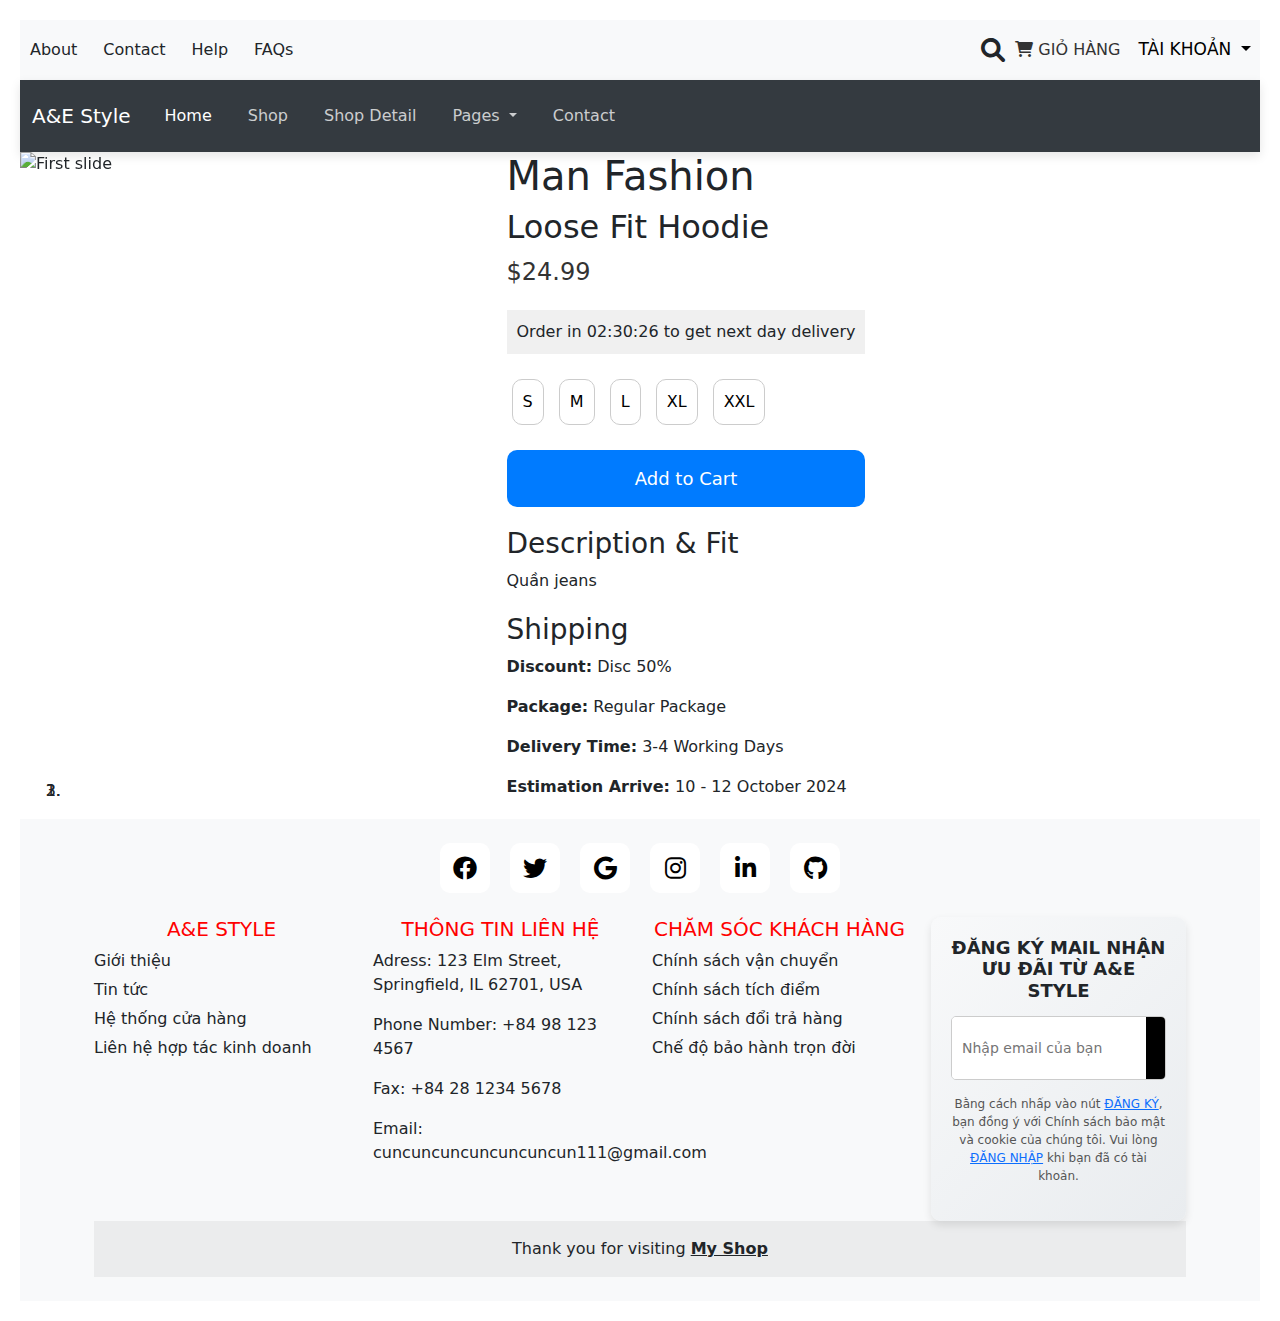
==== quanjean.html @ f5d5b28e "Update topbar and Add quanjean detail pagepage" ====
<!DOCTYPE html>
<html lang="en">
  <head>
    <meta charset="UTF-8" />
    <meta name="viewport" content="width=device-width, initial-scale=1.0" />
    <title>Quần Jeans</title>
  </head>
  <body>
<!------------------------ SlideBar -------------------->
    <!-- Topbar -->
    <div class="container-fluid bg-secondary py-2">
      <div class="row">
        <div class="col-lg-6 d-none d-lg-block">
          <div class="d-inline-flex align-items-center h-100">
            <a class="text-body me-3" href="#">About</a>
            <a class="text-body me-3" href="#">Contact</a>
            <a class="text-body me-3" href="#">Help</a>
            <a class="text-body me-3" href="#">FAQs</a>
          </div>
        </div>
        <div class="col-lg-6 text-center text-lg-end">
          <div class="d-inline-flex align-items-center">
            <div class="btn-group">
              <i
                class="fa-solid fa-magnifying-glass"
                style="
                  font-size: 24px;
                  display: flex;
                  align-items: center;
                  justify-content: center;
                "
              ></i>

              <a style="margin: 10px" href="#" target="blank"
                ><i class="fa-solid fa-cart-shopping"></i>
                GIỎ HÀNG
              </a>
              <button
                type="button"
                class="btn btn-sm btn-light dropdown-toggle"
                data-bs-toggle="dropdown"
                style="font-size: 17px"
              >
                TÀI KHOẢN
              </button>
              <ul class="dropdown-menu dropdown-menu-end">
                <li><a class="dropdown-item" href="signin.html">Sign in</a></li>
                <li>
                  <a class="dropdown-item" href="register.html">Register</a>
                </li>
              </ul>
            </div>
          </div>
        </div>
      </div>
    </div>

    <!-- Navbar -->
    <nav class="navbar navbar-expand-lg bg-dark navbar-dark py-3">
      <div class="container-fluid">
        <a class="navbar-brand" href="#">A&E Style</a>
        <button
          class="navbar-toggler"
          type="button"
          data-bs-toggle="collapse"
          data-bs-target="#navbarCollapse"
        >
          <span class="navbar-toggler-icon"></span>
        </button>
        <div class="collapse navbar-collapse" id="navbarCollapse">
          <ul class="navbar-nav me-auto mb-2 mb-lg-0">
            <li class="nav-item">
              <a class="nav-link active" href="index.html">Home</a>
            </li>
            <li class="nav-item">
              <a class="nav-link" href="shop.html">Shop</a>
            </li>
            <li class="nav-item">
              <a class="nav-link" href="detail.html">Shop Detail</a>
            </li>
            <li class="nav-item dropdown">
              <a
                class="nav-link dropdown-toggle"
                href="#"
                id="navbarDropdown"
                role="button"
                data-bs-toggle="dropdown"
              >
                Pages
              </a>
              <ul class="dropdown-menu">
                <li>
                  <a class="dropdown-item" href="cart.html">Shopping Cart</a>
                </li>
                <li>
                  <a class="dropdown-item" href="checkout.html">Checkout</a>
                </li>
              </ul>
            </li>
            <li class="nav-item">
              <a class="nav-link" href="contact.html">Contact</a>
            </li>
          </ul>
        </div>
      </div>
    </nav>
<!-- -----------------SlideBar------------------ -->

<!-- ------------------Body ------------------------ -->
<div class="detail-product">
    <div id="carouselExampleIndicators" class="carousel slide" data-ride="carousel">
    <ol class="carousel-indicators">
        <li data-target="#carouselExampleIndicators" data-slide-to="0" class="active"></li>
        <li data-target="#carouselExampleIndicators" data-slide-to="1"></li>
        <li data-target="#carouselExampleIndicators" data-slide-to="2"></li>
    </ol>
    <div class="carousel-inner">
        <div class="carousel-item active"style="wight: 10% !important;height: 500px">
        <img class="d-block w-100" src="https://www.joesjeans.com/cdn/shop/files/4cc7516a-b997-4d56-a4cd-059427c54369_1290x1800.jpg?v=1736285140"" alt="First slide">
        </div>
        <div class="carousel-item">
        <img class="d-block w-100" src="..." alt="Second slide">
        </div>
        <div class="carousel-item">
        <img class="d-block w-100" src="..." alt="Third slide">
        </div>
    </div>
    <a class="carousel-control-prev" href="#carouselExampleIndicators" role="button" data-slide="prev">
        <span class="carousel-control-prev-icon" aria-hidden="true"></span>
        <span class="sr-only">Previous</span>
    </a>
    <a class="carousel-control-next" href="#carouselExampleIndicators" role="button" data-slide="next">
        <span class="carousel-control-next-icon" aria-hidden="true"></span>
        <span class="sr-only">Next</span>
    </a>
    </div>


    <div class="product-details">
        <h1>Man Fashion</h1>
        <h2>Loose Fit Hoodie</h2>
        <p class="price">$24.99</p>
        <div class="delivery-info">
            Order in 02:30:26 to get next day delivery
        </div>
        <div class="size-selector">
            <button>S</button>
            <button>M</button>
            <button>L</button>
            <button>XL</button>
            <button>XXL</button>
        </div>
        <button class="add-to-cart">Add to Cart</button>
        <div class="description">
            <h3>Description & Fit</h3>
            <p>Quần jeans</p>
        </div>
        <div class="shipping-info">
            <h3>Shipping</h3>
            <p><strong>Discount:</strong> Disc 50%</p>
            <p><strong>Package:</strong> Regular Package</p>
            <p><strong>Delivery Time:</strong> 3-4 Working Days</p>
            <p><strong>Estimation Arrive:</strong> 10 - 12 October 2024</p>
        </div>
    </div>
</div>

<!-- ------- Footer ------------------ -->
    <footer class="bg-body-tertiary text-center">
      <!-- Grid container -->
      <div class="container p-4" >
        <!-- Section: Social media -->
        <section class="social-icons mb-4">
          <!-- Facebook -->
          <a
            class="icon facebook"
            href="https://www.facebook.com/profile.php?id=100086027893228"
            role="button"
          >
            <i class="fa-brands fa-facebook"></i>
          </a>

          <!-- Twitter -->
          <a
            class="icon twitter"
            href="https://x.com/cubededobeo"
            role="button"
          >
            <i class="fab fa-twitter"></i>
          </a>

          <!-- Google -->
          <a class="icon google" href="#" role="button">
            <i class="fab fa-google"></i>
          </a>

          <!-- Instagram -->
          <a class="icon instagram" href="#" role="button">
            <i class="fab fa-instagram"></i>
          </a>

          <!-- Linkedin -->
          <a class="icon linkedin" href="#" role="button">
            <i class="fab fa-linkedin-in"></i>
          </a>

          <!-- Github -->
          <a class="icon github" href="#" role="button">
            <i class="fab fa-github"></i>
          </a>
        </section>

        <!-- Section: Form -->
        <section class="">
          <form action="">
            <!--Grid row-->
            <div class="row d-flex justify-content-center"></div>
            <!--Grid row-->
          </form>
        </section>
        <!-- Section: Form -->
        <!-- Section: Links -->
        <section class="linkspart">
          <!--Grid row-->
          <div class="row">
            <!--Grid column-->
            <div class="col-lg-3 col-md-6 mb-4 mb-md-0">
              <h5 class="text-uppercase" style="color: red;">A&E Style</h5>
              <ul class="list-unstyled mb-0">
                <li><a class="text-body" href="#!">Giới thiệu</a></li>
                <li><a class="text-body" href="#!">Tin tức</a></li>
                <li><a class="text-body" href="#!">Hệ thống cửa hàng</a></li>
                <li><a class="text-body" href="#!">Liên hệ hợp tác kinh doanh</a></li>
              </ul>
            </div>
            <!--Grid column-->

            <!--Grid column-->
            <div class="col-lg-3 col-md-6 mb-4 mb-md-0">
              <h5 class="text-uppercase" style="color: red;">Thông tin liên hệ</h5>
              <ul class="list-unstyled mb-0">
                <li><p class="text-body">Adress: 123 Elm Street, Springfield, IL 62701, USA</p></li>
                <li><p class="text-body">Phone Number: +84 98 123 4567</p></li>
                <li><p class="text-body">Fax: +84 28 1234 5678</p></li>
                <li><p class="text-body">Email: cuncuncuncuncuncuncun111@gmail.com</p></li>
              </ul>
            </div>
            <!--Grid column-->

            <!--Grid column-->
            <div class="col-lg-3 col-md-6 mb-4 mb-md-0">
              <h5 class="text-uppercase" style="color: red;">Chăm sóc khách hàng</h5>
              <ul class="list-unstyled mb-0">
                <li><a class="text-body" href="#!">Chính sách vận chuyển</a></li>
                <li><a class="text-body" href="#!">Chính sách tích điểm</a></li>
                <li><a class="text-body" href="#!">Chính sách đổi trả hàng</a></li>
                <li><a class="text-body" href="#!">Chế độ bảo hành trọn đời</a></li>
              </ul>
            </div>
            <!--Grid column-->

            <!--Grid column-->
            <div class="col-lg-3 col-md-6 mb-4 mb-md-0">
              <div class="subscribe-box">
                <h2>Đăng ký mail nhận ưu đãi từ A&E Style</h2>
                <div class="input-container">
                  <input type="email" placeholder="Nhập email của bạn">
                  <button>Gửi ngay</button>
                </div>
                <p class="subscribe-text">
                  Bằng cách nhấp vào nút <a href="#">ĐĂNG KÝ</a>, bạn đồng ý với Chính sách bảo mật và cookie của chúng tôi. 
                  Vui lòng <a href="#">ĐĂNG NHẬP</a> khi bạn đã có tài khoản.
                </p>
              </div>
            </div>
            <!--Grid column-->
          </div>
          <!--Grid row-->
        </section>
        <!-- Section: Links -->

      <!-- Copyright -->
      <div
        class="text-center p-3"
        style="background-color: rgba(0, 0, 0, 0.05)"
      >
        Thank you for visiting
        <a class="text-reset fw-bold" href="#">My Shop</a>
      </div>
      <!-- Copyright -->
    </footer>
<!-- --------------------------Footer------------------ -->
     <link rel="stylesheet" href="quanjean.css" />
    <link
      href="https://cdn.jsdelivr.net/npm/bootstrap@5.3.3/dist/css/bootstrap.min.css"
      rel="stylesheet"
      integrity="sha384-QWTKZyjpPEjISv5WaRU9OFeRpok6YctnYmDr5pNlyT2bRjXh0JMhjY6hW+ALEwIH"
      crossorigin="anonymous"
    />
    <link
      rel="stylesheet"
      href="https://cdnjs.cloudflare.com/ajax/libs/font-awesome/6.0.0-beta3/css/all.min.css"
    />
    <script
      src="https://cdn.jsdelivr.net/npm/bootstrap@5.3.3/dist/js/bootstrap.bundle.min.js"
      integrity="sha384-YvpcrYf0tY3lHB60NNkmXc5s9fDVZLESaAA55NDzOxhy9GkcIdslK1eN7N6jIeHz"
      crossorigin="anonymous"
    ></script>
    <link
      rel="stylesheet"
      href="https://cdnjs.cloudflare.com/ajax/libs/font-awesome/6.0.0-beta3/css/all.min.css"
    />

  </body>
</html>
---- quanjean.css ----
/* Topbar */
.container-fluid.bg-secondary {
  background-color: #f8f9fa !important;
  padding: 10px 0;
}

.container-fluid.bg-secondary a {
  color: #333;
  text-decoration: none;
  margin: 0 10px;
}

.container-fluid.bg-secondary a:hover {
  color: #007bff;
}

/* Navbar */
.navbar.bg-dark {
  background-color: #343a40 !important;
  padding: 10px 0;
}

.navbar.bg-dark .nav-link {
  color: rgba(255, 255, 255, 0.75);
  margin: 0 10px;
}

.navbar.bg-dark .nav-link:hover {
  color: #fff;
}

.navbar.bg-dark .navbar-toggler {
  border-color: rgba(255, 255, 255, 0.1);
}

.navbar.bg-dark .navbar-toggler-icon {
  background-image: url("data:image/svg+xml;charset=utf8,%3Csvg viewBox='0 0 30 30' xmlns='http://www.w3.org/2000/svg'%3E%3Cpath stroke='rgba(255, 255, 255, 0.5)' stroke-width='2' stroke-linecap='round' stroke-miterlimit='10' d='M4 7h22M4 15h22M4 23h22'/%3E%3C/svg%3E");
}
/* Categories Button */
.btn.bg-primary {
  background-color: #007bff !important;
  border: none;
  color: #fff;
  padding: 10px 20px;
}

.btn.bg-primary:hover {
  background-color: #0056b3 !important;
}
body {
  font-family: Arial, sans-serif;
  margin: 0;
  padding: 20px;
}
.product-details {
  max-width: 600px;
  margin: auto;
}
.product-image {
  width: 100%;
  height: auto;
}
.price {
  font-size: 24px;
  color: #333;
}
.delivery-info {
  background-color: #f0f0f0;
  padding: 10px;
  margin: 20px 0;
  text-align: center;
}
.size-selector {
  margin: 20px 0;
}
.size-selector button {
  padding: 10px;
  margin: 5px;
  border-radius: 10px;
  border: 1px solid #ccc;
  background-color: #fff;
  cursor: pointer;
}
.add-to-cart {
  background-color: #007bff;
  border-radius: 10px;
  color: #fff;
  padding: 15px;
  width: 100%;
  border: none;
  cursor: pointer;
  font-size: 18px;
}
.detail-product {
  display: flex;
}
.description {
  margin: 20px 0;
}
.shipping-info {
  margin: 20px 0;
}

.col-lg-3 h5 {
  color: red !important;
}
.list-unstyled {
  text-align: left;
}

.social-icons {
  display: flex;
  gap: 30px;
}
.icon {
  width: 80px;
  height: 80px;
  display: flex;
  justify-content: center;
  align-items: center;
  border-radius: 20px;
  position: relative;
  transition: all 0.3s;
  font-size: 35px;
  background: white;
  text-decoration: none;
  color: black;
}
.social-icons {
  display: flex;
  gap: 20px;
  justify-content: center;
  align-items: center;
}
.icon i {
  animation: randomNeonColors 8s infinite;
}
@keyframes randomNeonColors {
  0%,
  100% {
    filter: drop-shadow(0 0 8px #00ffff) drop-shadow(0 0 12px #00ffff)
      brightness(1.5);
  }
  20% {
    filter: drop-shadow(0 0 8px #ff00ff) drop-shadow(0 0 12px #ff00ff)
      brightness(1.5);
  }
  40% {
    filter: drop-shadow(0 0 8px #ffff00) drop-shadow(0 0 12px #ffff00)
      brightness(1.5);
  }
  60% {
    filter: drop-shadow(0 0 8px #00ff00) drop-shadow(0 0 12px #00ff00)
      brightness(1.5);
  }
  80% {
    filter: drop-shadow(0 0 8px #ff3300) drop-shadow(0 0 12px #ff3300)
      brightness(1.5);
  }
}
/* Offset animations for each icon */
.apple i {
  animation-delay: 0s;
}
.twitter i {
  animation-delay: -2s;
}
.github i {
  animation-delay: -4s;
}
.facebook i {
  animation-delay: -6s;
}
.icon:hover {
  transform: translateY(-5px);
}
.icon:hover i {
  filter: brightness(2);
}
.icon {
  width: 50px;
  height: 50px;
  font-size: 24px;
  border-radius: 10px;
}

/* Responsive Adjustments */
@media (max-width: 768px) {
  .navbar-nav {
    flex-direction: column;
  }

  .navbar-collapse {
    padding: 10px;
  }

  .product-card {
    width: 100%;
    margin: 10px 0;
  }
}

@media (max-width: 600px) {
  .carousel-inner {
    display: none;
  }
}

ul.list-unstyled li {
  margin: 5px 0;
}
ul.list-unstyled a {
  text-decoration: none;
}

/* subscrible-bõx */
.subscribe-box {
  background-color: #f9f9f9;
  padding: 20px;
  border-radius: 10px;
  box-shadow: 0 2px 5px rgba(0, 0, 0, 0.1);
  max-width: 400px;
  margin: 0 auto;
}

.subscribe-box h2 {
  font-size: 18px;
  text-transform: uppercase;
  font-weight: bold;
  margin-bottom: 15px;
  text-align: center;
}

.input-container {
  display: flex;
  border: 1px solid #ccc;
  border-radius: 5px;
  overflow: hidden;
  margin-bottom: 15px;
}

.input-container input {
  flex: 1;
  padding: 10px;
  border: none;
  outline: none;
  font-size: 14px;
}

.input-container button {
  background-color: black;
  color: white;
  border: none;
  padding: 10px 20px;
  cursor: pointer;
  font-weight: bold;
  font-size: 14px;
}

.input-container button:hover {
  background-color: #333;
}

.subscribe-text {
  font-size: 12px;
  color: #555;
  text-align: center;
}

.subscribe-text strong {
  font-weight: bold;
  color: black;
}
/* Hiệu ứng cho nút Buy Now */
.product-card .buy-now {
  transition: all 0.3s ease;
}

.product-card .buy-now:hover {
  transform: scale(1.1);
}

/* Hiệu ứng bóng mượt cho Navbar */
.navbar.bg-dark {
  box-shadow: 0px 4px 10px rgba(0, 0, 0, 0.1);
  transition: all 0.3s ease;
}

.navbar.bg-dark:hover {
  box-shadow: 0px 6px 15px rgba(0, 0, 0, 0.2);
}

/* Hiệu ứng trượt mềm mại cho carousel */
.carousel-item img {
  transition: transform 0.5s ease-in-out, opacity 0.3s ease-in-out;
}

/* Cải thiện Subscribe Box bằng Gradient Background */
.subscribe-box {
  background: linear-gradient(135deg, #f8f9fa, #e9ecef);
  padding: 20px;
  border-radius: 10px;
  box-shadow: 0px 4px 8px rgba(0, 0, 0, 0.1);
}

/* Cải thiện Footer hoặc Social Icons */
.icon {
  transition: all 0.3s ease-in-out;
}

.icon:hover {
  transform: scale(1.2) rotate(5deg);
  box-shadow: 0px 4px 10px rgba(0, 0, 0, 0.2);
}

/* Cải thiện Responsive Layout */
@media (max-width: 500px) {
  .product-card {
    width: 90%;
    height: auto;
  }

  .container {
    flex-direction: column;
  }

  .subscribe-box {
    max-width: 100%;
  }
}
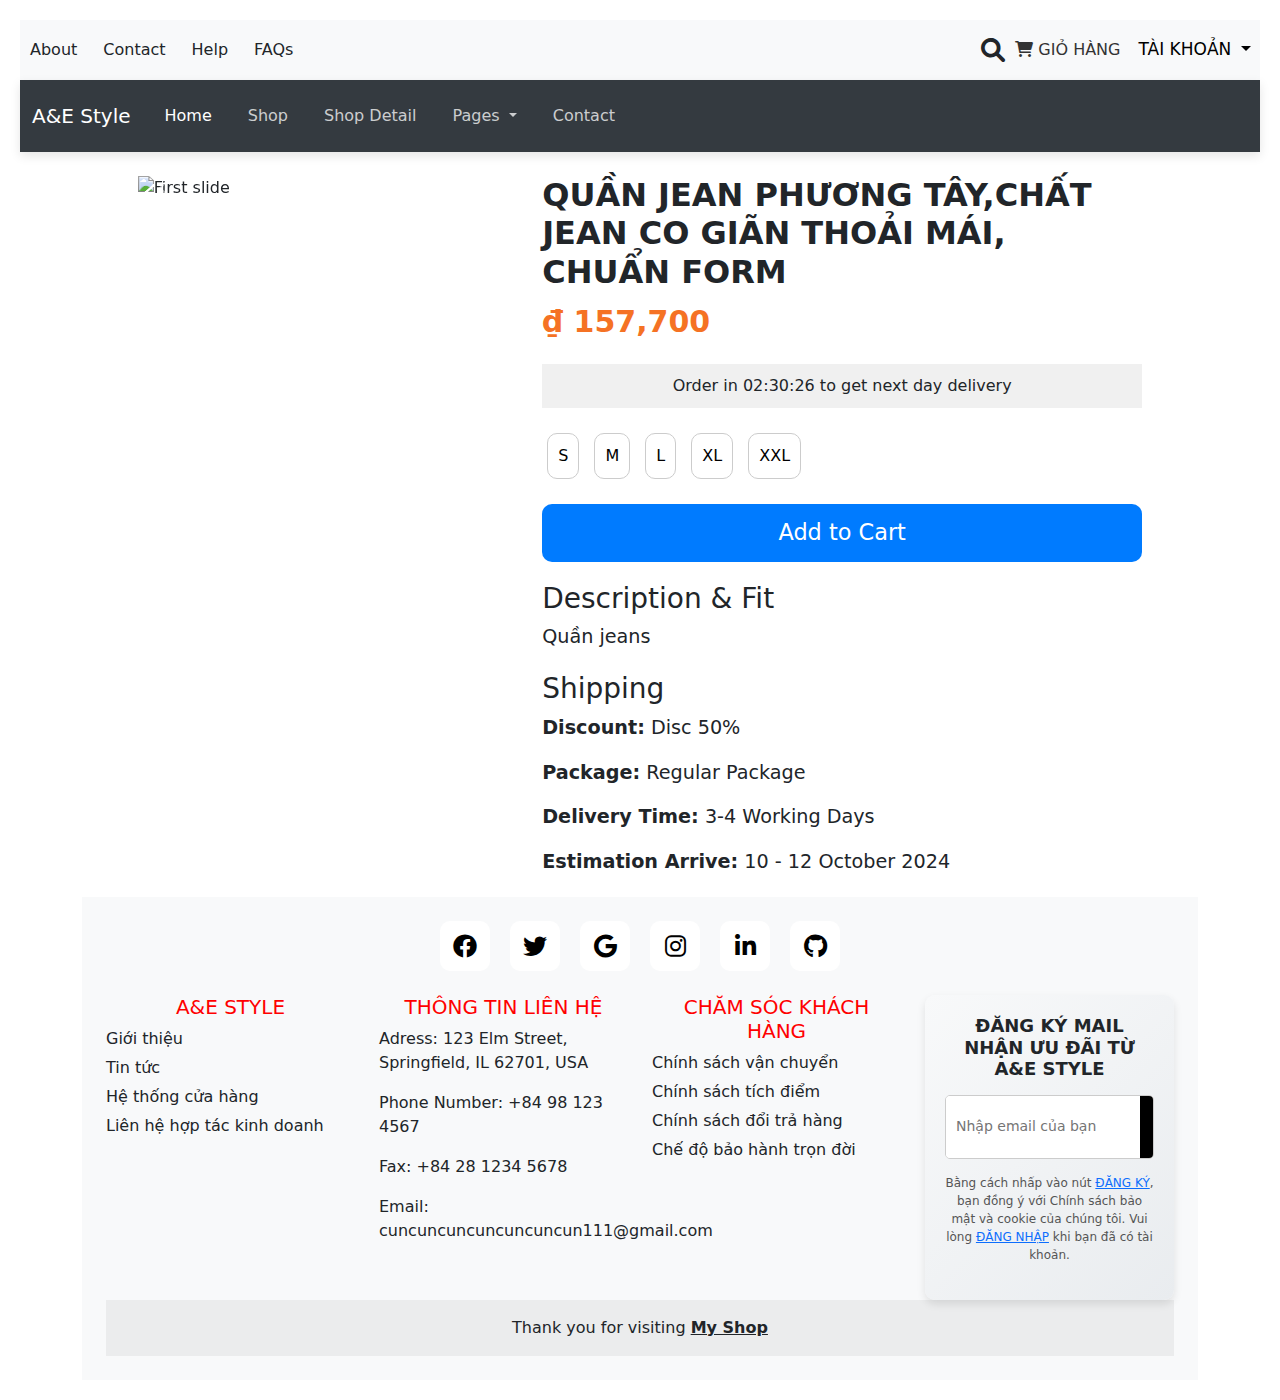
==== commit 0d2d9042: "Update detail page" ====
--- a/quanjean.html
+++ b/quanjean.html
@@ -58,7 +58,7 @@
     <!-- Navbar -->
     <nav class="navbar navbar-expand-lg bg-dark navbar-dark py-3">
       <div class="container-fluid">
-        <a class="navbar-brand" href="#">A&E Style</a>
+        <a class="navbar-brand" href="index.html">A&E Style</a>
         <button
           class="navbar-toggler"
           type="button"
@@ -107,39 +107,39 @@
 <!-- -----------------SlideBar------------------ -->
 
 <!-- ------------------Body ------------------------ -->
-<div class="detail-product">
-    <div id="carouselExampleIndicators" class="carousel slide" data-ride="carousel">
-    <ol class="carousel-indicators">
-        <li data-target="#carouselExampleIndicators" data-slide-to="0" class="active"></li>
-        <li data-target="#carouselExampleIndicators" data-slide-to="1"></li>
-        <li data-target="#carouselExampleIndicators" data-slide-to="2"></li>
-    </ol>
-    <div class="carousel-inner">
-        <div class="carousel-item active"style="wight: 10% !important;height: 500px">
-        <img class="d-block w-100" src="https://www.joesjeans.com/cdn/shop/files/4cc7516a-b997-4d56-a4cd-059427c54369_1290x1800.jpg?v=1736285140"" alt="First slide">
-        </div>
-        <div class="carousel-item">
-        <img class="d-block w-100" src="..." alt="Second slide">
-        </div>
-        <div class="carousel-item">
-        <img class="d-block w-100" src="..." alt="Third slide">
-        </div>
-    </div>
-    <a class="carousel-control-prev" href="#carouselExampleIndicators" role="button" data-slide="prev">
-        <span class="carousel-control-prev-icon" aria-hidden="true"></span>
-        <span class="sr-only">Previous</span>
-    </a>
-    <a class="carousel-control-next" href="#carouselExampleIndicators" role="button" data-slide="next">
-        <span class="carousel-control-next-icon" aria-hidden="true"></span>
-        <span class="sr-only">Next</span>
-    </a>
-    </div>
-
+<div class="container mt-4">
+    <div class="detail-product">
+        <!-- Phần carousel -->
+        <div id="carouselExampleIndicators" class="carousel slide" data-bs-ride="carousel">
+            <div class="carousel-indicators">
+                <button type="button" data-bs-target="#carouselExampleIndicators" data-bs-slide-to="0" class="active" aria-current="true" aria-label="Slide 1"></button>
+                <button type="button" data-bs-target="#carouselExampleIndicators" data-bs-slide-to="1" aria-label="Slide 2"></button>
+                <button type="button" data-bs-target="#carouselExampleIndicators" data-bs-slide-to="2" aria-label="Slide 3"></button>
+            </div>
+            <div class="carousel-inner">
+                <div class="carousel-item active">
+                    <img class="d-block w-100" src="https://www.joesjeans.com/cdn/shop/files/4cc7516a-b997-4d56-a4cd-059427c54369_1290x1800.jpg?v=1736285140" alt="First slide">
+                </div>
+                <div class="carousel-item">
+                    <img class="d-block w-100" src="img/quanjeans1.webp" alt="Second slide">
+                </div>
+                <div class="carousel-item">
+                    <img class="d-block w-100" src="img/quanjeans2.jfif" alt="Third slide">
+                </div>
+            </div>
+            <button class="carousel-control-prev" type="button" data-bs-target="#carouselExampleIndicators" data-bs-slide="prev">
+                <span class="carousel-control-prev-icon" aria-hidden="true"></span>
+                <span class="visually-hidden">Previous</span>
+            </button>
+            <button class="carousel-control-next" type="button" data-bs-target="#carouselExampleIndicators" data-bs-slide="next">
+                <span class="carousel-control-next-icon" aria-hidden="true"></span>
+                <span class="visually-hidden">Next</span>
+            </button>
+        </div>
 
     <div class="product-details">
-        <h1>Man Fashion</h1>
-        <h2>Loose Fit Hoodie</h2>
-        <p class="price">$24.99</p>
+        <h2>QUẦN JEAN PHƯƠNG TÂY,CHẤT JEAN CO GIÃN THOẢI MÁI, CHUẨN FORM</h2>
+        <p class="price">₫ 157,700</p>
         <div class="delivery-info">
             Order in 02:30:26 to get next day delivery
         </div>
--- a/quanjean.css
+++ b/quanjean.css
@@ -56,10 +56,111 @@
   max-width: 600px;
   margin: auto;
 }
-.product-image {
+/* Căn chỉnh phần chi tiết gần ảnh hơn */
+.detail-product {
+  display: flex;
+  align-items: flex-start;
+  justify-content: space-between;
+  gap: 30px;
+  max-width: 90%;
+  margin: auto;
+}
+.price {
+  font-size: 30px !important;
+  font-weight: bold !important;
+  color: #f57224 !important;
+  align-items: flex-end;
+}
+.carousel {
+  width: 40%;
+  border-radius: 20px;
+  max-width: 450px;
+}
+
+.product-info {
+  width: 50%;
+}
+
+/* Ảnh trong carousel */
+.carousel img {
   width: 100%;
   height: auto;
-}
+  object-fit: cover;
+}
+
+/* Làm chữ to hơn */
+.detail-product h1 {
+  font-size: 2.5rem; /* Tiêu đề lớn hơn */
+  font-weight: bold;
+}
+
+.detail-product h2 {
+  font-size: 2rem; /* Tiêu đề phụ */
+  font-weight: bold;
+}
+
+.detail-product p {
+  font-size: 1.2rem; /* Nội dung mô tả to hơn */
+}
+
+/* Nút mua hàng */
+.detail-product .add-to-cart {
+  font-size: 1.4rem;
+  padding: 12px 24px;
+}
+
+/* Responsive */
+@media (max-width: 1024px) {
+  .detail-product {
+    flex-direction: column;
+    text-align: center;
+    gap: 15px;
+  }
+
+  .carousel {
+    width: 60%;
+    max-width: 500px;
+  }
+
+  .detail-product h1 {
+    font-size: 2.2rem;
+  }
+
+  .detail-product p {
+    font-size: 1.1rem;
+  }
+}
+
+@media (max-width: 768px) {
+  .carousel {
+    width: 75%;
+    max-width: 420px;
+  }
+
+  .detail-product h1 {
+    font-size: 2rem;
+  }
+
+  .detail-product p {
+    font-size: 1rem;
+  }
+}
+
+@media (max-width: 600px) {
+  .carousel {
+    width: 90%;
+    max-width: 350px;
+  }
+
+  .detail-product h1 {
+    font-size: 1.8rem;
+  }
+
+  .detail-product p {
+    font-size: 0.95rem;
+  }
+}
+
 .price {
   font-size: 24px;
   color: #333;
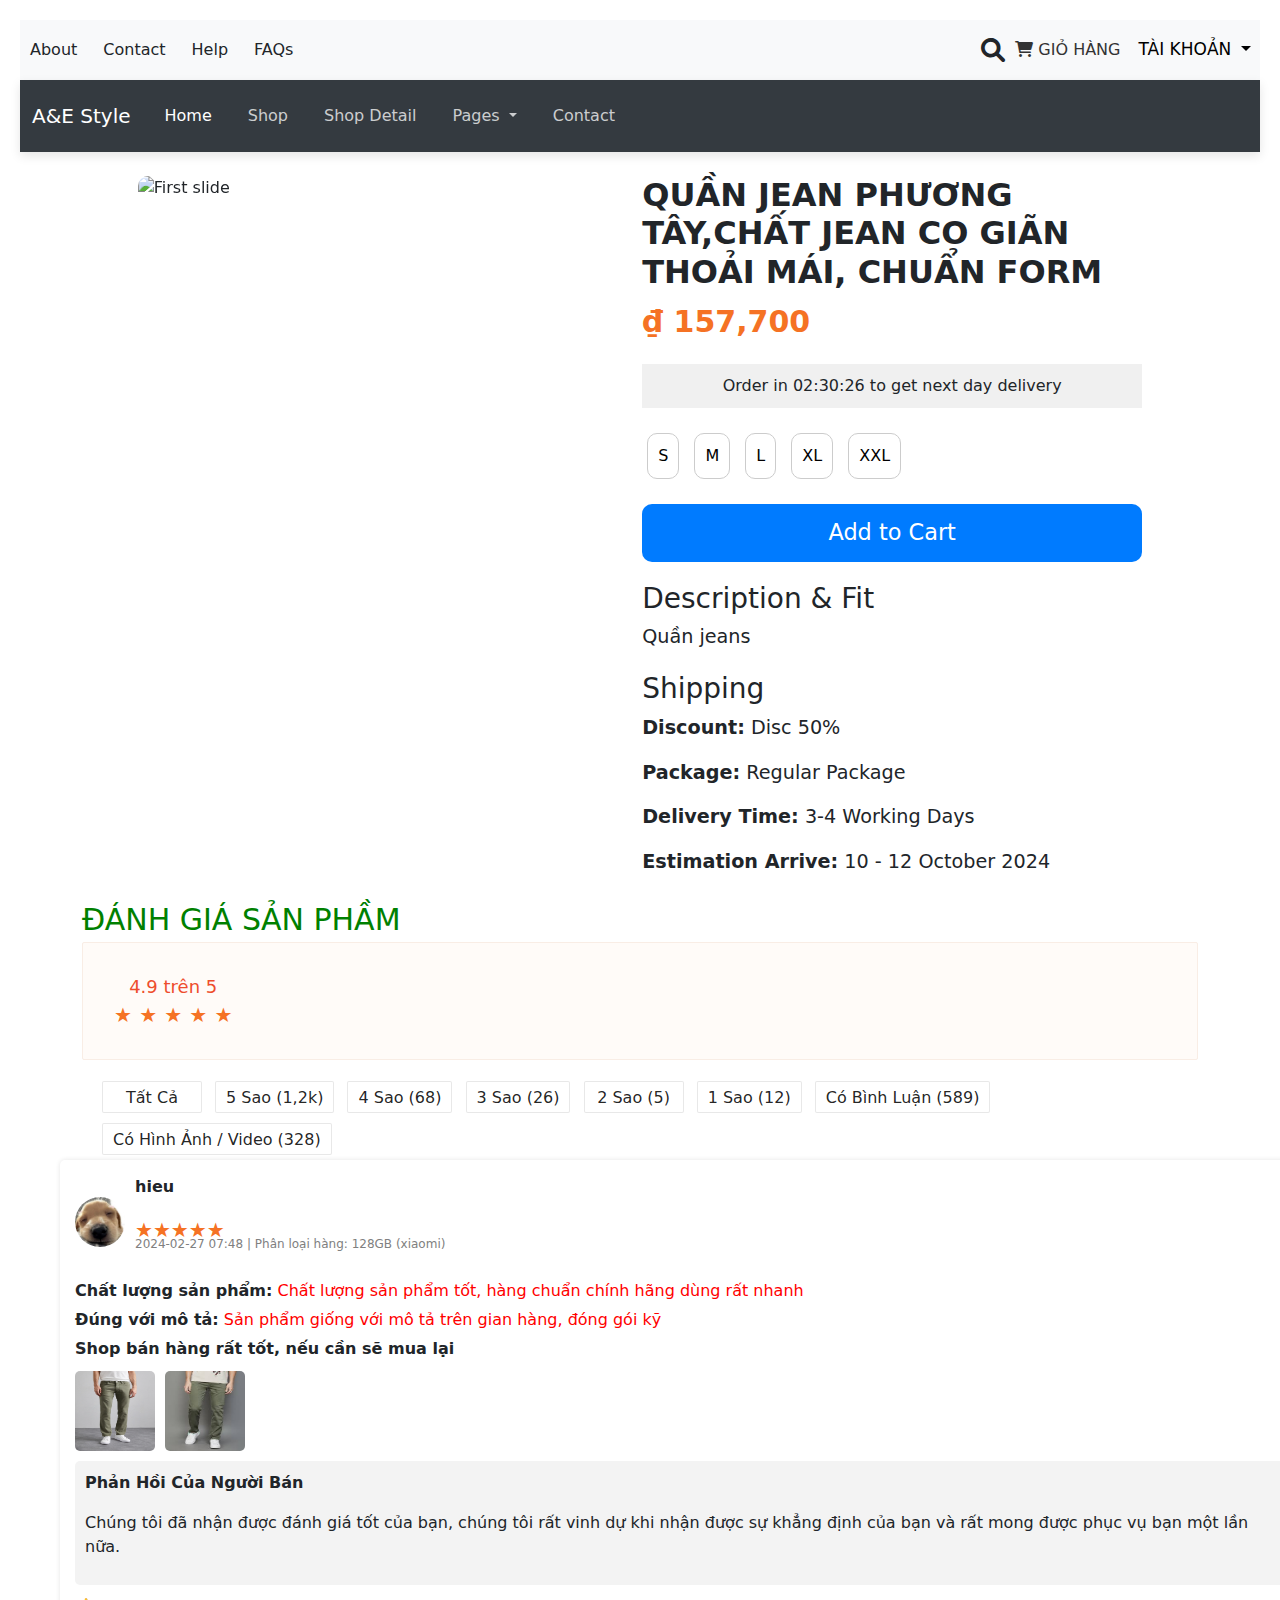
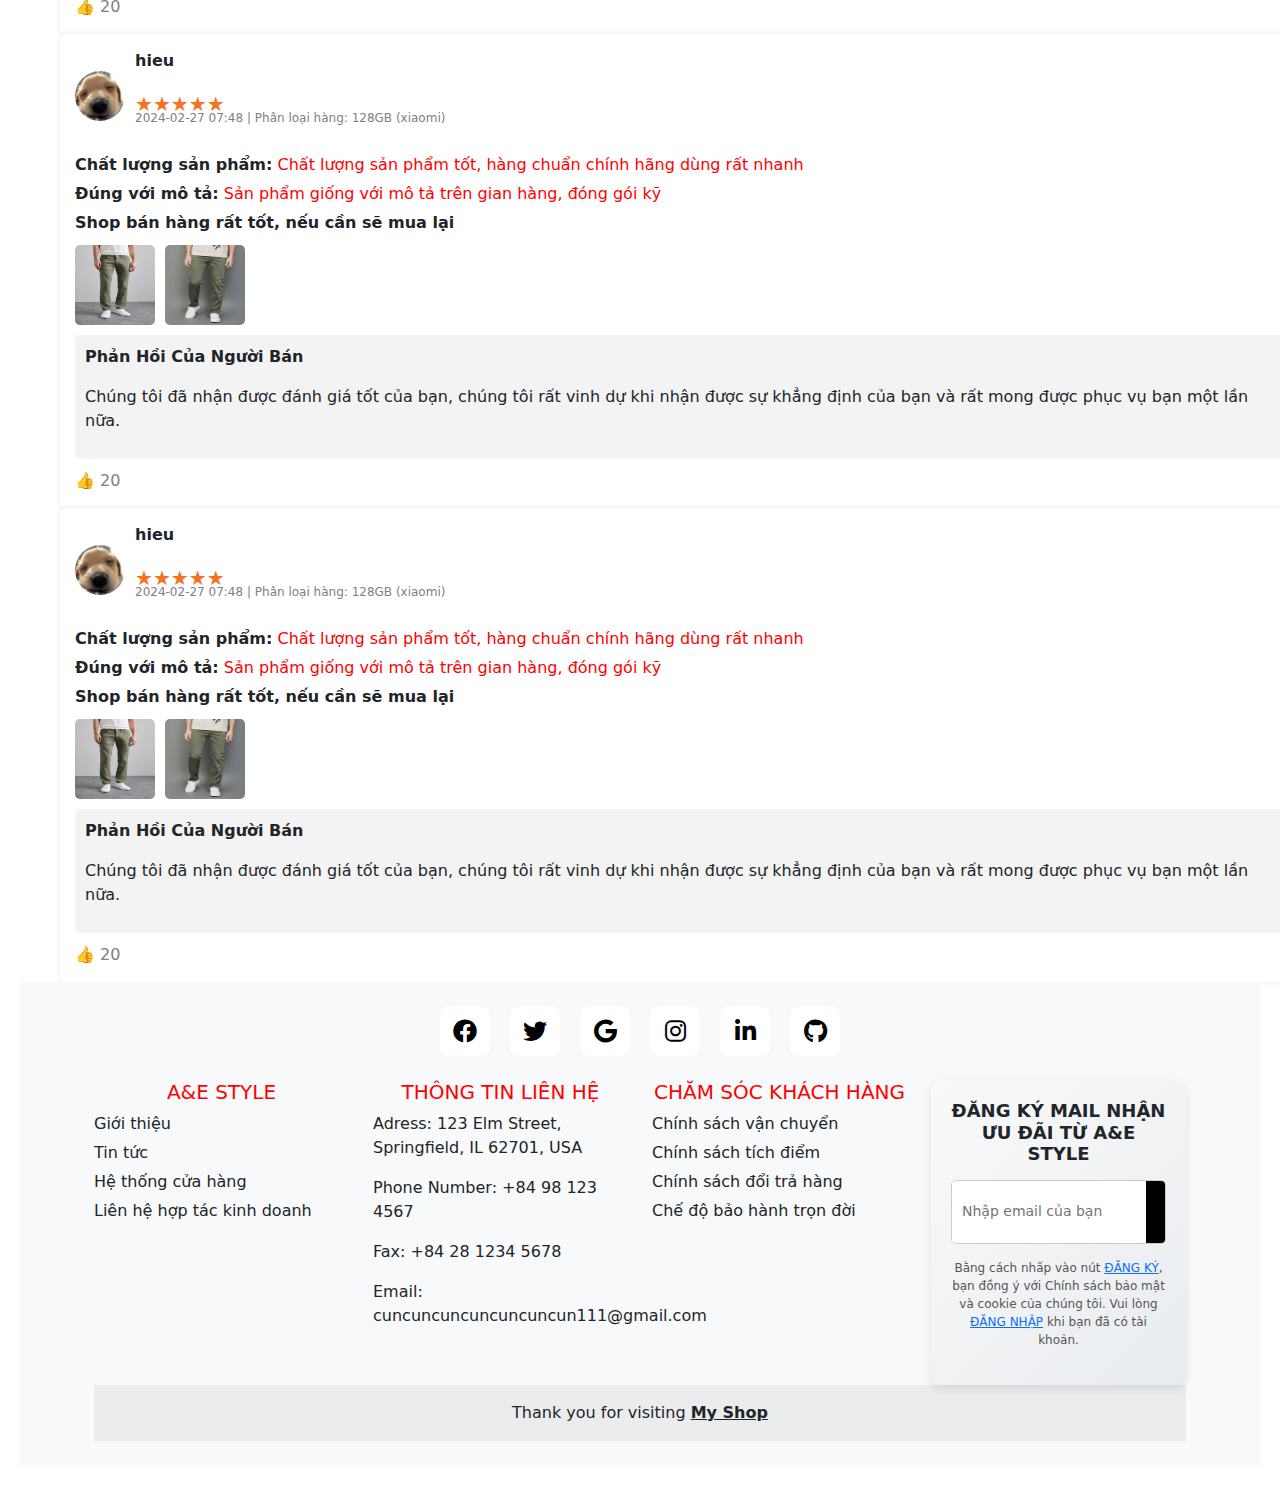
==== commit 6e001213: "Update and change detail page" ====
--- a/quanjean.html
+++ b/quanjean.html
@@ -164,6 +164,129 @@
         </div>
     </div>
 </div>
+<div class="product-ratings" data-nosnippet="true">
+    <div class="product-ratings__header"></div>
+      <div class="product-header_title">ĐÁNH GIÁ SẢN PHẦM</div>
+    <div class="product-rating-overview">
+        <div class="product-rating-overview__briefing">
+            <div class="product-rating-overview__score-wrapper">
+                <span class="product-rating-overview__rating-score">4.9</span>
+                <span class="product-rating-overview__rating-score-out-of"> trên 5 </span>
+            </div>
+            <div class=".rating_stars">
+                <div class="ratingstars">
+                    <div class="stars">★</div>
+                    <div class="stars">★</div>
+                    <div class="stars">★</div>
+                    <div class="stars">★</div>
+                    <div class="stars">★</div>
+                </div>
+            </div>
+        </div>
+    </div>
+
+      
+
+        <div class="product-rating-overview__filters">
+            <div class="product-rating-overview__filter product-rating-overview__filter--active">Tất cả</div>
+            <div class="product-rating-overview__filter">5 Sao (1,2k)</div>
+            <div class="product-rating-overview__filter">4 Sao (68)</div>
+            <div class="product-rating-overview__filter">3 Sao (26)</div>
+            <div class="product-rating-overview__filter">2 Sao (5)</div>
+            <div class="product-rating-overview__filter">1 Sao (12)</div>
+            <div class="product-rating-overview__filter">Có Bình luận (589)</div>
+            <div class="product-rating-overview__filter">Có hình ảnh / video (328)</div>
+        </div>
+    </div>
+</div>
+   <div class="review-container">
+        <div class="review-header">
+            <img src="img\avatar.jpeg" alt="Avatar" class="avatar">
+            <div class="user-info">
+                <p class="username">hieu</p>
+                <div class="stars">★★★★★</div>
+                <p class="time">2024-02-27 07:48 | Phân loại hàng: 128GB (xiaomi)</p>
+            </div>
+        </div>
+
+        <div class="review-content">
+            <p><strong>Chất lượng sản phẩm:</strong> <span class="highlight">Chất lượng sản phẩm tốt, hàng chuẩn chính hãng dùng rất nhanh</span></p>
+            <p><strong>Đúng với mô tả:</strong> <span class="highlight">Sản phẩm giống với mô tả trên gian hàng, đóng gói kỹ</span></p>
+            <p><strong>Shop bán hàng rất tốt, nếu cần sẽ mua lại</strong></p>
+            <div class="review-images">
+                <img src="img\quanjeans1.webp" alt="Ảnh 1">
+                <img src="img/quanjeans2.jfif" alt="Ảnh 2">
+            </div>
+        </div>
+
+        <div class="seller-reply">
+            <p><strong>Phản Hồi Của Người Bán</strong></p>
+            <p>Chúng tôi đã nhận được đánh giá tốt của bạn, chúng tôi rất vinh dự khi nhận được sự khẳng định của bạn và rất mong được phục vụ bạn một lần nữa.</p>
+        </div>
+
+        <div class="like-section">
+            👍 20
+        </div>
+    </div>
+   <div class="review-container">
+        <div class="review-header">
+            <img src="img\avatar.jpeg" alt="Avatar" class="avatar">
+            <div class="user-info">
+                <p class="username">hieu</p>
+                <div class="stars">★★★★★</div>
+                <p class="time">2024-02-27 07:48 | Phân loại hàng: 128GB (xiaomi)</p>
+            </div>
+        </div>
+
+        <div class="review-content">
+            <p><strong>Chất lượng sản phẩm:</strong> <span class="highlight">Chất lượng sản phẩm tốt, hàng chuẩn chính hãng dùng rất nhanh</span></p>
+            <p><strong>Đúng với mô tả:</strong> <span class="highlight">Sản phẩm giống với mô tả trên gian hàng, đóng gói kỹ</span></p>
+            <p><strong>Shop bán hàng rất tốt, nếu cần sẽ mua lại</strong></p>
+            <div class="review-images">
+                <img src="img\quanjeans1.webp" alt="Ảnh 1">
+                <img src="img/quanjeans2.jfif" alt="Ảnh 2">
+            </div>
+        </div>
+
+        <div class="seller-reply">
+            <p><strong>Phản Hồi Của Người Bán</strong></p>
+            <p>Chúng tôi đã nhận được đánh giá tốt của bạn, chúng tôi rất vinh dự khi nhận được sự khẳng định của bạn và rất mong được phục vụ bạn một lần nữa.</p>
+        </div>
+
+        <div class="like-section">
+            👍 20
+        </div>
+    </div>
+   <div class="review-container">
+        <div class="review-header">
+            <img src="img\avatar.jpeg" alt="Avatar" class="avatar">
+            <div class="user-info">
+                <p class="username">hieu</p>
+                <div class="stars">★★★★★</div>
+                <p class="time">2024-02-27 07:48 | Phân loại hàng: 128GB (xiaomi)</p>
+            </div>
+        </div>
+
+        <div class="review-content">
+            <p><strong>Chất lượng sản phẩm:</strong> <span class="highlight">Chất lượng sản phẩm tốt, hàng chuẩn chính hãng dùng rất nhanh</span></p>
+            <p><strong>Đúng với mô tả:</strong> <span class="highlight">Sản phẩm giống với mô tả trên gian hàng, đóng gói kỹ</span></p>
+            <p><strong>Shop bán hàng rất tốt, nếu cần sẽ mua lại</strong></p>
+            <div class="review-images">
+                <img src="img\quanjeans1.webp" alt="Ảnh 1">
+                <img src="img/quanjeans2.jfif" alt="Ảnh 2">
+            </div>
+        </div>
+
+        <div class="seller-reply">
+            <p><strong>Phản Hồi Của Người Bán</strong></p>
+            <p>Chúng tôi đã nhận được đánh giá tốt của bạn, chúng tôi rất vinh dự khi nhận được sự khẳng định của bạn và rất mong được phục vụ bạn một lần nữa.</p>
+        </div>
+        <div class="like-section">
+            👍 20
+        </div>
+    </div>
+
+    
 
 <!-- ------- Footer ------------------ -->
     <footer class="bg-body-tertiary text-center">
--- a/quanjean.css
+++ b/quanjean.css
@@ -72,25 +72,172 @@
   align-items: flex-end;
 }
 .carousel {
-  width: 40%;
+  width: 50%;
   border-radius: 20px;
-  max-width: 450px;
-}
-
-.product-info {
+}
+.product-rating-overview {
+  align-items: center;
+  background-color: #fffbf8;
+  border: 1px solid #f9ede5;
+  border-radius: 2px;
+  box-sizing: border-box;
+  display: flex;
+  margin-bottom: 1rem;
+  min-height: 5rem;
+  padding: 1.875rem;
+}
+.product-header_title {
+  color: green;
+  font-size: 30px;
+  margin-right: 0.2em;
+  text-transform: capitalize;
+}
+.product-rating-overview__score-wrapper {
+  color: #ee4d2d;
+  font-size: 1.125rem;
+}
+.product-rating-overview__stars {
+  font-size: 1.25rem;
+  margin-top: 0.625rem;
+}
+.product-rating-overview__briefing {
+  margin-right: 1.875rem;
+  text-align: center;
+}
+.rating_stars {
+  color: #ee4d2d;
+  stroke: #ee4d2d;
+  display: block;
+  margin: 2px;
+  overflow-x: hidden;
+  position: absolute;
+  display: flex;
+  justify-content: center;
+}
+
+.stars {
+  display: inline-block;
+  height: 1em;
+  width: 1em;
+  fill: currentColor;
+  position: relative;
+  font-size: 20px;
+  color: #f57224;
+}
+.product-rating-overview__filters {
+  flex: 1;
+  margin-left: 20px;
+}
+.product-rating-overview__filter--active {
+  border-color: var(--brand-primary-color, #ee4d2d);
+  fill: var(--brand-primary-color, #ee4d2d);
+  color: var(--brand-primary-color, #ee4d2d);
+}
+.product-rating-overview__filter {
+  background-color: #fff;
+  border: 1px solid rgba(0, 0, 0, 0.09);
+  border-radius: 2px;
+  box-sizing: border-box;
+  color: rgba(0, 0, 0, 0.8);
+  color: rgba(0, 0, 0, 0.87);
+  cursor: pointer;
+  display: inline-block;
+  height: 2rem;
+  line-height: 2rem;
+  margin-bottom: 0.3125rem;
+  margin-right: 0.5rem;
+  margin-top: 0.3125rem;
+  min-width: 6.25rem;
+  padding: 0 0.625rem;
+  text-align: center;
+  -webkit-text-decoration: none;
+  text-decoration: none;
+  text-transform: capitalize;
+  -webkit-user-select: none;
+  -moz-user-select: none;
+  user-select: none;
+}
+
+.review-container {
+  background: white;
+  width: 100%;
+  padding: 15px;
+  border-radius: 5px;
+  box-shadow: 0 0 5px rgba(0, 0, 0, 0.1);
+  margin-left: 40px;
+  margin-right: 40px;
+}
+
+.review-header {
+  display: flex;
+  align-items: center;
+  margin-bottom: 10px;
+}
+
+.avatar {
+  width: 50px;
+  height: 50px;
+  border-radius: 50%;
+  margin-right: 10px;
+}
+
+.user-info {
+  display: flex;
+  flex-direction: column;
+}
+
+.username {
+  font-weight: bold;
+}
+.time {
+  font-size: 12px;
+  color: gray;
+}
+
+.review-content p {
+  margin: 5px 0;
+}
+
+.highlight {
+  color: red;
+}
+
+.review-images {
+  display: flex;
+  gap: 10px;
+  margin-top: 10px;
+}
+
+.review-images img {
+  width: 80px;
+  height: 80px;
+  border-radius: 5px;
+}
+
+.seller-reply {
+  background: #f3f3f3;
+  padding: 10px;
+  border-radius: 5px;
+  margin-top: 10px;
+}
+
+.like-section {
+  margin-top: 10px;
+  color: gray;
+}
+.review .product-info {
   width: 50%;
 }
 
-/* Ảnh trong carousel */
 .carousel img {
   width: 100%;
-  height: auto;
+  height: 670px;
   object-fit: cover;
-}
-
-/* Làm chữ to hơn */
+  border-radius: 10px;
+}
+
 .detail-product h1 {
-  font-size: 2.5rem; /* Tiêu đề lớn hơn */
+  font-size: 2.5rem;
   font-weight: bold;
 }
 
@@ -108,7 +255,18 @@
   font-size: 1.4rem;
   padding: 12px 24px;
 }
-
+@media (max-width: 1300px) {
+  .product-details {
+    max-width: 500px;
+    margin: auto;
+  }
+}
+@media (max-width: 1150px) {
+  .product-details {
+    max-width: 400px;
+    margin: auto;
+  }
+}
 /* Responsive */
 @media (max-width: 1024px) {
   .detail-product {
@@ -116,10 +274,15 @@
     text-align: center;
     gap: 15px;
   }
-
+  .product-details {
+    width: 50%;
+    margin: auto;
+    width: auto;
+  }
   .carousel {
-    width: 60%;
-    max-width: 500px;
+    width: 100%;
+    height: auto;
+    height: 50%px;
   }
 
   .detail-product h1 {
